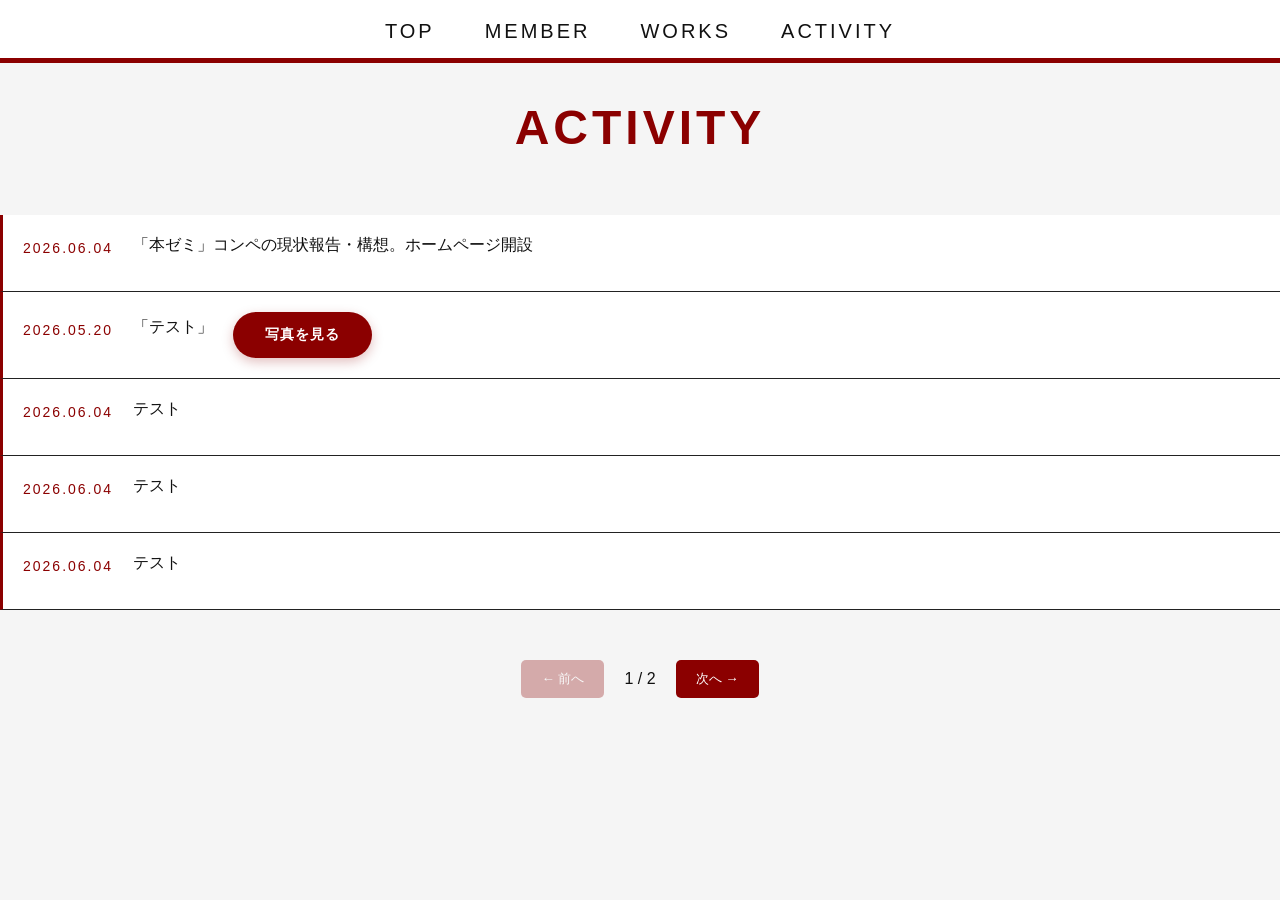
==== activity.html @ daf31ae7 "2w" ====
<!DOCTYPE html>
<html lang="ja">
<head>
<meta charset="UTF-8">
<meta name="viewport" content="width=device-width, initial-scale=1.0">
<title>Activity Archive</title>
<link rel="stylesheet" href="style.css">
</head>

<body>
<nav class="menu">

  <a href="index.html">TOP</a>
  <a href="member.html">MEMBER</a>
  <a href="works.html">WORKS</a>
  <a href="activity.html">ACTIVITY</a>

</nav>

<section class="activity-archive">

<h1>ACTIVITY</h1>

<!-- ===================== -->

<div class="log-card">
<p class="date">2026.06.04</p>
<p>「本ゼミ」コンペの現状報告・構想。ホームページ開設</p>
</div>

<div class="log-card">
<p class="date">2026.05.20</p>
<p>「テスト」</p>
<button
  class="media-btn"
  data-image="images/log.jpg">
  写真を見る
</button>
</div>

<div class="log-card">
<p class="date">2026.06.04</p>
<p>テスト</p>
</div>

<div class="log-card">
<p class="date">2026.06.04</p>
<p>テスト</p>
</div>

<div class="log-card">
<p class="date">2026.06.04</p>
<p>テスト</p>
</div>

<div class="log-card">
<p class="date">2026.06.04</p>
<p>テスト</p>
</div>

<div class="log-card">
<p class="date">2026.06.04</p>
<p>テスト</p>
</div>

<div class="log-card">
<p class="date">2026.06.04</p>
<p>テスト</p>
</div>

<div class="log-card">
<p class="date">2026.06.04</p>
<p>テスト</p>
</div>

<!-- ===================== -->

<div class="pagination">

  <button id="prevPage">
    ← 前へ
  </button>

  <span id="pageInfo"></span>

  <button id="nextPage">
    次へ →
  </button>

</div>

<div id="photoModal" class="photo-modal">

  <span class="photo-close">&times;</span>

  <img id="photoImage">

</div>

<script src="script.js"></script>

</body>
</html>
---- style.css ----
/* ===================== */
/* COLOR SYSTEM */
/* ===================== */
*{
  box-sizing:border-box;
}

html {
  scroll-behavior: smooth;
  overflow-y: scroll;

}

:root {
  --bg: #f5f5f5;
  --text: #111111;
  --gray: #777777;
  --card: #ffffff;
  --line: #dddddd;
  --accent: #8b0000;
}

body {
  margin: 0;

  padding-top: 60px;

  background: #f5f5f5;
  color: #111111;

  font-family: sans-serif;
}

.qr{

  margin-top:40px;

  padding:15px;

  text-align:center;

  background:white;

  border:1px solid #ddd;
}

.qr img{

  width:120px;

  border:3px solid #8b0000;
}

.qr span{

  display:block;

  margin-top:10px;

  letter-spacing:2px;

  color:#8b0000;

  font-size:13px;
}

/* スライドエリア */
.slide-section {
  padding: 80px 20px;
 background: #f5f5f5;
}


/* ナビ */
/* ===================== */
/* MENU */
/* ===================== */

.menu {

  position: fixed;

  top: 0;
  left: 0;

  width: 100%;

  box-sizing:border-box;

  display: flex;
  justify-content: center;
  align-items: center;

  gap: 50px;

  padding: 20px 0;

  background: rgba(255,255,255,0.95);

  backdrop-filter: blur(10px);

  border-bottom: 3px solid #8b0000;

  z-index: 9999;
}

.menu a {
  color: #111111;
  text-decoration: none;

  font-size: 20px;
  letter-spacing: 3px;

  transition: 0.3s;
}

.menu a:hover {
  color: #8b0000;
}

.slider {
  position: relative;
  max-width: 1200px;
  margin: auto;
}

.slide {
  width: 100%;
}

.slide.active {
  display: block;
}

.slide-section {
  padding: 0;
  background: #f5f5f5;
}

.slider {
  max-width: 100%;
  height: 60vh;
  overflow: hidden;
}

.slider img {
  width: 100%;
  height: 60vh;
  object-fit: cover;
}

.slider img {
  filter: contrast(1.1) brightness(0.9);
}

.about {
  padding: 120px 20px;
  max-width: 1200px;
  margin: auto;
  line-height: 1.8;
}

.about h1 {
  font-size: 48px;
  margin-bottom: 40px;
  letter-spacing: 3px;
  color: #8b0000;
  text-align: center;
}

.about-text{

  max-width:700px;

  margin:0 auto;

  padding-left:25px;

  border-left:4px solid #8b0000;

  color:#111111;

  font-size:18px;

  line-height:2.4;

  letter-spacing:1px;

  text-align:left;
}

/* グリッド配置 */
.member-grid {
  display: grid;
  grid-template-columns: repeat(auto-fit, minmax(220px, 1fr));
  gap: 20px;
}

/* カードデザイン */
.card {
  background: white;
  border: 1px solid #dddddd;
}

.card:hover {
  border-color: #8b0000;
  transform: translateY(-5px);
}

.card h2 {
  font-size: 18px;
  color: #8b0000;
  margin-bottom: 10px;
}

.card p {
  color: #ccc;
  margin: 5px 0;
}

.member {
  padding: 120px 20px;
  max-width: 1200px;
  margin: auto;
}

.member h1 {
  font-size: 48px;
  margin-bottom: 40px;
  letter-spacing: 3px;
  color: #8b0000;
   text-align: center;
}

/* グループ間 */
.group {
  margin-bottom: 60px;
}

.group h2 {
  color: #8b0000;
  font-size: 20px;
  letter-spacing: 2px;
  margin-bottom: 20px;
  border-left: 3px solid #8b0000;
  padding-left: 10px;
}

/* 単体カード */
.card {
  border: 1px solid #333;
  padding: 15px;
  background: #f5f5f5;
  margin-bottom: 10px;
}

/* 学生だけグリッド */
.grid {
  display: grid;
  grid-template-columns: repeat(auto-fit, minmax(180px, 1fr));
  gap: 10px;
}

.name {
  font-weight: bold;
  color: #8b0000;
}

.desc {
  color: #aaa;
  font-size: 12px;
}

.works-group {
  margin-bottom: 80px;
}

.works-group h2 {
  color: #8b0000;
  border-left: 3px solid #8b0000;
  padding-left: 10px;
  margin-bottom: 30px;
}

/* コンペ */
.work-card {
  border: 1px solid #333;
  padding: 20px;
  background: #f5f5f5;
}

.work-card h3 {
  margin-top: 0;
}

.work-card a {
  display: inline-block;
  margin-top: 10px;
  color: #8b0000;
  text-decoration: none;
}

/* 活動記録 */
.log-card {
  border-bottom: 1px solid #222;
  padding: 20px 0;
}

.date {
  color: #8b0000;
  font-size: 14px;
}

/* カード */
.work-item {
background: white;
border: 1px solid #dddddd;
}

.work-item:hover {
  transform: translateY(-5px);
  border-color: #8b0000;
}

/* 画像 */
.work-item img {
  width: 100%;
  height: 220px;
  object-fit: cover;
  display: block;
}

/* テキスト */
.work-text {
  padding: 20px;
}

.work-text h3 {
  margin-top: 0;
  letter-spacing: 1px;

   color: #8b0000;
}

.work-text p {
  color: #282828;
  font-size: 14px;
}

/* PDFボタン */
.work-text a {
  display: inline-block;
  margin-top: 15px;
  color: #8b0000;
  text-decoration: none;
}

/* ===================== */
/* WORKS */
/* ===================== */

.works h1 {

  font-size: 48px;
  margin-bottom: 40px;
  letter-spacing: 3px;
  color: #8b0000;
  text-align: center;
}

.works {
  padding: 120px 20px;
  max-width: 1200px;
  margin: auto;
}

/* グループ */
.works-group {
  margin-bottom: 100px;
}

.works-group h2 {
  color: #8b0000;
  border-left: 3px solid #8b0000;
  padding-left: 12px;
  margin-bottom: 40px;
  letter-spacing: 2px;
}

/* グリッド */
.works-grid {
  display: grid;
  grid-template-columns: repeat(auto-fit, minmax(280px, 1fr));
  gap: 30px;
}

/* カード */
.work-item {
  background: #f5f5f5;
  border: 1px solid #222;
  overflow: hidden;
  transition: 0.3s;
}

.work-item:hover {
  transform: translateY(-5px);
  border-color: #8b0000;
}

/* 画像 */
.work-item img {
  width: 100%;
  height: 220px;
  object-fit: cover;
  display: block;

  filter: grayscale(20%) contrast(1.05);
}

/* テキスト */
.work-text {
  padding: 20px;
}

.work-text h3 {
  margin-top: 0;
  letter-spacing: 1px;

  color: #8b0000;
}

.work-text p {
  color: #111111;
  font-size: 14px;
}



/* ===================== */
/* MEMBER */
/* ===================== */

.member {
  max-width: 1200px;
  margin: auto;
  padding: 120px 20px;
}

.member h1 {
  font-size: 48px;
  margin-bottom: 40px;
  letter-spacing: 3px;
  color: #8b0000;
}

/* ボタン */
.accordion {
  width: 100%;

  background: white;
  color: #111;

  border: 1px solid #ddd;

  padding: 25px;

  font-size: 24px;
  text-align: left;

  cursor: pointer;

  transition: 0.3s;
}

.accordion:hover {
  color: #8b0000;
}

/* 開く部分 */
.panel {
  display: none;

  padding: 30px;

  border: 1px solid #ddd;
  border-top: none;

  margin-bottom: 20px;

  background: white;
}

/* 写真 */
.panel img {
  width: 200px;
  height: 200px;

  object-fit: cover;

  display: block;

  margin-bottom: 20px;
}

/* ===================== */
/* MEMBER CATEGORY */
/* ===================== */

.member-category {
  margin-top: 80px;
  margin-bottom: 20px;

  font-size: 14px;
  letter-spacing: 4px;

  color: #8b0000;

  border-bottom: 1px solid #cccccc;

  padding-bottom: 10px;
}

.student-grid {
  display: grid;

  grid-template-columns: 1fr 1fr;

  gap: 20px;
}

.student-grid .profile {
  margin: 0;
}

/* ===================== */
/* MEMBER MODAL */
/* ===================== */

/* 名前ボタン */
.member-button {
  width: 100%;

  background: white;

  border: 1px solid #ddd;

  padding: 25px;

  text-align: left;

  font-size: 24px;

  cursor: pointer;

  transition: 0.3s;
}

.member-button:hover {

  color: #8b0000;

  letter-spacing: 2px;

  transition: 0.3s;
}

/* 背景 */
.modal {

  position: fixed;

  top: 0;
  left: 0;

  width: 100%;
  height: 100%;

  background: rgba(0,0,0,0.5);

  z-index: 999;

  display: flex;

  justify-content: center;
  align-items: center;

  opacity: 0;

  pointer-events: none;

  transition: 0.3s;

  backdrop-filter: blur(8px);
}

.modal.show {

  opacity: 1;

  pointer-events: auto;
}

/* 中身 */
.modal-content {

  background: white;

  width: 80%;
  max-width: 900px;

  padding: 60px;

  position: relative;

  display: flex;

  gap: 50px;

  align-items: flex-start;
}

/* 写真 */
.modal-content img {

  width: 250px;

  height: 250px;

  object-fit: cover;

  flex-shrink: 0;

  border: 2px solid #ddd;
}

/* 閉じる */
.close {
  position: absolute;

  top: 20px;
  right: 30px;

  font-size: 30px;

  cursor: pointer;

  color: #111;
}

/* プロフィール */

#modalProfile {

  color: #555555;

  font-size: 18px;

  margin-top: 10px;

  line-height: 1.8;
}

/* コメント */

#modalComment {

  color: #8b0000;

  font-size: 20px;

  margin-top: 30px;

  line-height: 1.8;

  letter-spacing: 1px;
}

/* 名前 */

#modalName {

  color: #111111;

  font-size: 36px;

  margin-top: 20px;

  letter-spacing: 2px;
}

/* ===================== */
/* ACTIVITY LOG */
/* ===================== */

.activity-list {

  display: flex;

  flex-direction: column;

  gap: 20px;

  margin-top: 40px;

  max-height: 400px;

  overflow-y: auto;

  padding-right: 10px;
}

.activity-list::-webkit-scrollbar {

  width: 6px;
}

.activity-list::-webkit-scrollbar-thumb {

  background: #8b0000;
}

.log-card {

  border-left: 3px solid #8b0000;

  padding: 20px 30px;

  background: #f5f5f5;

  transition: 0.3s;
}

.log-card:hover {

  transform: translateX(10px);
}

.log-card .date {

  color: #8b0000;

  font-size: 14px;

  letter-spacing: 2px;

  margin-bottom: 10px;
}

/* Activity Card */

.log-card {

  display: flex;

  gap: 20px;

  align-items: center;

  border-left: 3px solid #8b0000;

  padding: 20px;

  background: white;

  transition: 0.3s;
}

/* 写真 */

.log-card img {

  width: 180px;

  height: 120px;

  object-fit: cover;

  flex-shrink: 0;
}

/* テキスト */

.log-text {

  flex: 1;
}

/* TOP画面 */
.hero{
  position:relative;
  height:100vh;

  display:flex;
  justify-content:center;
  align-items:center;

  overflow:hidden;
}

.hero-text h1{
  font-size:64px;
  letter-spacing:12px;
  font-weight:300;

  margin:0;
}

.hero-text p{
  margin-top:20px;

  letter-spacing:5px;

  color:#666;

  font-size:14px;
}

/* タイトル */
.left h1{
  font-size:56px;
  font-weight:300;

  letter-spacing:10px;

  margin:0;
}

/* 説明 */
.left p{
  margin-top:25px;

  color:#666;

  line-height:2;

  letter-spacing:4px;
}

/* 右 */
.right{
  width:55%;

  height:100vh;

  position:relative;

  overflow:hidden;
}

.slide{

  position:absolute;

  top:0;
  left:0;

  width:100%;
  height:100%;

  object-fit:cover;

  opacity:0;

  transition: opacity 2s ease-in-out;
}

/* 表示中 */
.slide.active{

  opacity:1;
}

.modal-info p {

  color: #333;

  line-height: 2;

  border-bottom: 1px solid #ddd;

  padding-bottom: 10px;

  margin-bottom: 15px;
}

.modal-info strong {

  color: #8b0000;

  margin-right: 10px;
}

.comment-title {

  color: #8b0000;
}

#modalComment {

  color: #111111;
}

/* ===================== */
/* FOOTER NAV */
/* ===================== */

.footer-nav {

  display: flex;

  justify-content: center;

  gap: 40px;

  padding: 80px 20px;

  border-top: 1px solid #dddddd;

  background: white;
}

.footer-nav a {

  text-decoration: none;

  color: #111111;

  letter-spacing: 3px;

  font-size: 14px;

  transition: 0.3s;
}

.footer-nav a:hover {

  color: #8b0000;

  letter-spacing: 5px;
}

/* ===================== */
/* ACCESS */
/* ===================== */

.access {

  padding: 120px 20px;

  background: white;
}

.access h1 {

  text-align: center;

  font-size: 48px;

  letter-spacing: 5px;

  color: #8b0000;

  margin-bottom: 80px;
}

.access-container {

  max-width: 1200px;

  margin: auto;

  display: grid;

  grid-template-columns: 2fr 1fr;

  gap: 50px;

  align-items: center;
}

/* MAP */

.map iframe {

  width: 100%;

  border: 1px solid #dddddd;
}

/* 右 */

.access-info h2 {

  color: #111111;

  font-size: 28px;

  margin-bottom: 20px;
}

.access-info p {

  line-height: 2;

  color: #555555;
}

.access-note {

  margin-top: 30px;

  color: #8b0000;
}

/* スマホ */

@media screen and (max-width: 768px) {

  .access-container {

    grid-template-columns: 1fr;
  }
}

/* ===================== */
/* TOP */
/* ===================== */

.top-container{

  display:flex;

  height:100vh;
  
}

/* ロゴ */
.logo{
  width:400px;
  max-width:100%;
}

.left{
  width:45%;

  display:flex;
  flex-direction:column;

  align-items:center;

  padding:40px 60px;

  background:white;
}

/* タイトル */
.left h1{

  font-size:64px;

  letter-spacing:10px;

  font-weight:300;

  margin:0;
}

/* 説明 */
.left p{

  margin-top:30px;

  line-height:2;

  letter-spacing:3px;

  color:#666;
}

/* 写真 */
.right img{

  width:100%;
  height:100%;

  object-fit:cover;
}

/* ===================== */
/* ACTIVITY LOG TITLE */
/* ===================== */

.activity-log h1 {

  font-size: 60px;

  letter-spacing: 5px;

  color: #8b0000;

  text-align: center;

  margin-bottom: 60px;
}

/* ===================== */
/* PHOTO MODAL */
/* ===================== */

/* 背景 */

.photo-modal {

  position: fixed;

  top: 0;
  left: 0;

  width: 100%;
  height: 100%;

  background: rgba(0,0,0,0.8);

  display: flex;

  justify-content: center;
  align-items: center;

  opacity: 0;

  pointer-events: none;

  transition: 0.3s;

  z-index: 9999;
}

.photo-modal.show {

  opacity: 1;

  pointer-events: auto;
}

/* 画像 */

.photo-modal img {

  max-width: 80%;

  max-height: 80%;

  object-fit: contain;
}

/* 閉じる */

.photo-close {

  position: absolute;

  top: 30px;
  right: 50px;

  color: white;

  font-size: 40px;

  cursor: pointer;
}

/* ===================== */
/* ACTIVITY PHOTO MODAL */
/* ===================== */

.photo-modal {

  position: fixed;

  top: 0;
  left: 0;

  width: 100%;
  height: 100%;

  background: rgba(0,0,0,0.8);

  display: flex;

  justify-content: center;
  align-items: center;

  opacity: 0;

  pointer-events: none;

  transition: 0.3s;

  z-index: 9999;
}

/* 表示 */
.photo-modal.show {

  opacity: 1;

  pointer-events: auto;
}

/* 画像 */
.photo-modal img {

  max-width: 80%;

  max-height: 80%;

  object-fit: contain;

  border: 5px solid white;
}

/* 閉じるボタン */
.photo-close {

  position: absolute;

  top: 30px;
  right: 40px;

  color: white;

  font-size: 50px;

  cursor: pointer;
}

.activity-more{
  text-align:center;
  margin-top:40px;
}

.activity-more a{
  display:inline-block;
  padding:12px 30px;
  border:1px solid #8b0000;
  color:#8b0000;
  text-decoration:none;
  transition:.3s;
}

.activity-more a:hover{
  background:#8b0000;
  color:white;
}

.back-button{
  text-align:center;
  margin-top:50px;
}

.back-button a{
  color:#8b0000;
  text-decoration:none;
  font-weight:bold;
}

.back-button{
  text-align:center;
  margin:50px 0;
}

.back-button a{
  color:#8b0000;
  font-size:18px;
  text-decoration:none;
  font-weight:bold;
}

.activity-archive h1{
  text-align:center;
  color:#8B0000;   /* 深紅 */
  font-size:48px;
  font-weight:700;
  letter-spacing:4px;
  margin-bottom:60px;
}

/* NEWS */

.news-list{
  display:flex;
  flex-direction:column;
  gap:15px;
}

.news-card{
  background:#fff;
  padding:20px 30px;
  border-left:5px solid #8B0000;
  box-shadow:0 3px 10px rgba(0,0,0,0.08);
}

.news-card .date{
  color:#777;
  font-size:14px;
  margin-bottom:5px;
}

.news-title{
  font-size:18px;
  font-weight:600;
}

.archive-link a{

  display:inline-block;

  padding:16px 50px;

  border:2px solid #8B0000;

  background:white;

  color:#8B0000;

  text-decoration:none;

  letter-spacing:3px;

  font-weight:bold;

  transition:.3s;
}

.archive-link a:hover{

  background:#8B0000;

  color:white;
}

.menu{
  border-bottom:5px solid #8B0000;
  padding-bottom:15px;
}

/* ===================== */
/* NEWS ARCHIVE */
/* ===================== */

.news-archive{

  max-width:1000px;

  margin:auto;

  padding:100px 20px;
}

.news-archive h1{

  text-align:center;

  color:#8b0000;

  font-size:52px;

  letter-spacing:4px;

  margin-bottom:10px;
}

.archive-subtitle{

  text-align:center;

  color:#777;

  margin-bottom:60px;
}

.news-card{

  display:grid;

  grid-template-columns:150px 1fr;

  gap:30px;

  background:white;

  padding:30px;

  margin-bottom:25px;

  border-left:5px solid #8b0000;

  box-shadow:0 5px 15px rgba(0,0,0,0.08);
}

.news-date{

  color:#8b0000;

  font-weight:bold;

  letter-spacing:2px;
}

.news-content h2{

  margin-top:0;

  color:#111;
}

.news-content p{

  color:#666;

  line-height:1.8;
} 

/* ===================== */
/* NEWS */
/* ===================== */

.news{

  max-width:1000px;

  margin:120px auto;

  padding:0 20px;
}

.news h1{

  text-align:center;

  color:#8b0000;

  font-size:60px;

  letter-spacing:5px;

  margin-bottom:60px;
}

.pagination{

  display:flex;

  justify-content:center;

  align-items:center;

  gap:20px;

  margin-top:50px;
}

.pagination button{

  background:#8b0000;

  color:white;

  border:none;

  padding:10px 20px;

  border-radius:5px;

  cursor:pointer;
}

.pagination button:hover{

  opacity:0.8;
}

.pagination button:disabled{

  opacity:0.3;

  cursor:default;
}

.pagination{

  display:flex;

  justify-content:center;

  align-items:center;

  gap:20px;

  margin-top:50px;
}

.pagination button{

  background:#8b0000;

  color:white;

  border:none;

  padding:10px 20px;

  border-radius:5px;

  cursor:pointer;
}

.pagination button:hover{

  opacity:0.8;
}

.pagination button:disabled{

  opacity:0.3;

  cursor:default;
}

.qr{

  width:100%;

  max-width:650px;

  margin-top:40px;

  padding:20px;

  text-align:center;

  background:white;

  border:1px solid #ddd;
}

.qr img{

  width:140px;

  border:3px solid #8b0000;

  display:block;

  margin:auto;
}

.qr span{

  display:block;

  margin-top:10px;

  color:#8b0000;

  letter-spacing:2px;

  font-size:13px;
}

.work-item{
  display:block;
  text-decoration:none;
  color:inherit;
}

.work-item h3,
.work-item p{
  color:inherit;
}

.work-item h3{
  color:#8b0000 !important;
}

.work-item p{
  color:#111111;
}

.menu{
  position:fixed !important;
  top:0 !important;
  left:0 !important;
  width:100% !important;
  background:white !important;
  z-index:9999 !important;
}

body{

  transition:
  opacity 2s ease,
  filter 2s ease;
}

.secret-transition{

  opacity: 0;

  filter: blur(10px);
}

/* SECRET */

#secretOverlay{

  position:fixed;

  top:0;
  left:0;

  width:100%;
  height:100%;

  background:#8b0000;

  display:flex;

  justify-content:center;
  align-items:center;

  opacity:0;

  pointer-events:none;

  transition:opacity 2s ease;

  z-index:99999;
}

#secretOverlay.show{

  opacity:1;
}

.secret-message{

  color:white;

  font-size:40px;

  letter-spacing:8px;

  text-align:center;

  line-height:1.8;

  opacity:0;

  transform:translateY(20px);

  transition:
    opacity 2s ease,
    transform 2s ease;
}

#secretOverlay.show .secret-message{

  opacity:1;

  transform:translateY(0);
}

.secret-page{

  background:#f0efec;
}

.secret-page .menu{

  border-bottom:5px solid #5c0000;
}

.secret-page h1{

  color:#5c0000;
}

/* ===================== */
/* SECRET PAGE */
/* ===================== */

.secret-page{

  background:#111111;

  color:#eaeaea;
}

/* MENU */

.secret-page .menu{

  background:#1a1a1a !important;

  border-bottom:2px solid #b00000;
}

.secret-page .menu a{

  color:#eaeaea;
  
}

.secret-page .menu a:hover{

  color:#b00000;
}

/* TOP */

.secret-page .left{

  background:#1a1a1a;
}

.secret-page .left p{

  color:#999999;
}

.secret-page .archive-title{

  color:#b00000;

  letter-spacing:8px;

  font-size:14px;

  margin-top:20px;

  text-align:center;
}

/* WORKS */

.secret-page .work-item{

  background:#1a1a1a;

  border:1px solid #333333;
}

.secret-page .work-text h3{

  color:#eaeaea;
}

.secret-page .work-text p{

  color:#999999;
}

.secret-page .works-group h2{

  color:#b00000;

  border-left:3px solid #b00000;
}

/* MEMBER */

.secret-page .member-button{

  background:#1a1a1a;

  color:#eaeaea;

  border:1px solid #333333;
}

.secret-page .member-button:hover{

  color:#b00000;
}

.secret-page .member-category{

  color:#b00000;

  border-bottom:1px solid #333333;
}

/* ACTIVITY */

.secret-page .log-card{

  background:#1a1a1a;

  border-left:3px solid #b00000;
}

.secret-page .log-text{

  color:#eaeaea;
}

.secret-page .date{

  color:#b00000;
}

/* ACCESS */

.secret-page .access{

  background:#1a1a1a;
}

.secret-page .access-info p{

  color:#bbbbbb;
}

.secret-page .access h1{

  color:#b00000;
}

/* タイトル共通 */

.secret-page h1{

  color:#b00000;
}

.secret-page h2{

  color:#eaeaea;
}

.secret-page .news-card{
  background:#1a1a1a;
}

.secret-page .news-title{
  color:#eaeaea;
}

.secret-page .news-card .date{
  color:#999999;
}

.secret-page .about-text{
  color:#eaeaea;
}

.secret-page .archive-link a{

  background:#1a1a1a;

  color:#eaeaea;

  border:2px solid #8b0000;
}

.secret-page .archive-link a:hover{

  background:#8b0000;

  color:white;

  border-color:#8b0000;
}

#archiveOverlay{

  position:fixed;

  top:0;
  left:0;

  width:100%;
  height:100%;

  background:#000000;

  display:flex;

  justify-content:center;
  align-items:center;

  color:white;

  opacity:0;

  pointer-events:none;

  transition:opacity 2s ease;

  z-index:99999;
}

#archiveOverlay.show{

  opacity:3;
}

#archiveOverlay h1{

  text-align:center;

  width:100%;

  margin:0;

  letter-spacing:5px;
}

.gif-modal{

  position:fixed;

  top:0;
  left:0;

  width:100%;
  height:100%;

  background:rgba(0,0,0,0.85);

  display:flex;

  justify-content:center;
  align-items:center;

  opacity:0;

  pointer-events:none;

  transition:.3s;

  z-index:99999;
}

.gif-modal.show{

  opacity:1;

  pointer-events:auto;
}

.gif-modal img{

  max-width:90%;

  max-height:90%;
}

.gif-close{

  position:absolute;

  top:20px;

  right:30px;

  color:white;

  font-size:50px;

  cursor:pointer;
}

.media-btn{

  display:inline-block;

  background:#8b0000;

  color:white;

  border:none;

  border-radius:999px;

  padding:14px 32px;

  font-size:14px;

  font-weight:600;

  letter-spacing:1px;

  text-decoration:none;

  cursor:pointer;

  transition:all .3s ease;

  box-shadow:0 4px 12px rgba(139,0,0,.25);
}

.media-btn:hover{

  background:#a30000;

  transform:translateY(-2px);

  box-shadow:0 8px 18px rgba(139,0,0,.35);
}

.log-card .media-btn{

  display:inline-block;

  margin:0;
}

.log-card{

  display:block;

  padding:20px;

  border-left:3px solid #8b0000;

  background:#1a1a1a;
}

.log-card p{

  text-align:left;

  margin:0 0 15px 0;
}

body:not(.secret-page) .log-card{

  background:white;

  color:#111111;

  border-left:3px solid #8b0000;
}

.media-btn{

  background:#8b0000 !important;

  color:white !important;

  border:none !important;

  border-radius:999px !important;

  padding:14px 32px !important;

  font-weight:600 !important;

  text-decoration:none !important;

  box-shadow:0 4px 12px rgba(139,0,0,.25) !important;
}

.media-btn:hover{

  background:#a30000 !important;
}



/* ===================== */
/* MOBILE */
/* ===================== */

@media screen and (max-width:768px){

/* MENU */

.menu{

  position:fixed;

  top:0;
  left:0;

  width:100%;

  display:grid;

  grid-template-columns:repeat(4,1fr);

  gap:0;

  padding:0;

  margin:0;

  justify-items:center;

  align-items:center;

  background:white;

  box-sizing:border-box;

  z-index:9999;
}

.menu a{

  display:block;

  width:100%;

  text-align:center;

  font-size:12px;

  letter-spacing:0;

  padding:20px 0;
}

  /* TOP */

  .top-container{
    flex-direction:column;
    height:auto;
  }

  .left,
  .right{
    width:100%;
  }

  .left{
    padding:30px;
    text-align:center;
  }

  .logo{
    width:80%;
    max-width:500px;
    margin:auto;
  }

  .right{
    height:300px;
  }

  /* MEMBER */

  .student-grid{
    grid-template-columns:1fr;
  }

  .member-button{
    font-size:18px;
    
  color:#111111;

  text-decoration:none;
  }

  /* WORKS */

  .works-grid{
    grid-template-columns:1fr;
  }

  /* NEWS */

  .news-card{
    grid-template-columns:1fr;
    gap:10px;
  }

  /* ACTIVITY */

  .log-card{
    flex-direction:column;
  }

  /* ACCESS */

  .access-container{
    grid-template-columns:1fr;
  }

  .map iframe{
    height:300px;
  }

  /* MODAL */

 .modal-content{
  flex-direction:column;
  width:90%;
  padding:20px;
  gap:20px;
  box-sizing:border-box;
}

  .modal-content img{
    width:100%;
    height:auto;
  }

  /* ABOUT */

.about-text{

  max-width:100%;

  padding-left:15px;

  padding-right:10px;

  font-size:15px;

  line-height:2.2;

  border-left:3px solid #8b0000;
}

  .left{
    padding:40px 20px;
  }

  .logo{
    width:80%;
  }

  .qr{
    margin-top:20px;
  }

  .qr img{
    width:100px;
  }

/* MEMBER モーダル */

.modal{

  align-items:flex-start;

  overflow-y:auto;

  padding-top:80px;

  padding-bottom:30px;
}

.modal-content{

  width:95%;

  max-width:none;

 

  padding:20px;

  gap:20px;

  box-sizing:border-box;

  flex-direction:column;
}

.close{

  position:absolute;

  top:10px;

  right:10px;

  font-size:40px;

  z-index:10000;

  width:40px;

  height:40px;

  line-height:40px;

  text-align:center;

  border-radius:50%;
}

.modal-content img{

  width:100%;

  max-width:250px;

  height:auto;

  aspect-ratio:1/1;

  object-fit:cover;

  margin:auto;

  display:block;
}

.modal-info{

  width:100%;
}

#modalName{

  font-size:24px;

  word-break:break-word;
}

.modal-info p{

  font-size:14px;

  line-height:1.8;

  word-break:break-word;
}

#modalComment{

  font-size:16px;

  word-break:break-word;
}

.qr{

  width:100%;

  text-align:center;

  margin-top:20px;
}

.qr img{

  width:120px;

  margin:auto;
}

.left{
  align-items:center;
}

.qr{
  margin:30px auto 0;
}

.qr{
  display:block;

  width:100%;

  text-align:center;

  margin:30px auto 0;
}

.qr img{
  width:120px;

  display:block;

  margin:auto;
}

#modalName{

  font-size:22px;

  word-break:break-word;

  overflow-wrap:anywhere;
}

.modal-info p{

  font-size:14px;

  line-height:1.8;

  word-break:break-word;

  overflow-wrap:anywhere;
}

  /* SECTION TITLE */

  h1{
    font-size:36px !important;
  }
}

/* ===================== */
/* SMARTPHONE ACTIVITY */
/* ===================== */

@media screen and (max-width: 768px){

  .log-card{

    text-align:left ;
  }

  .log-card .date{

    display:block;

    text-align:left;

    margin-bottom:15px;
  }

  .log-card p{

    text-align:left;

    margin-bottom:15px;
  }

  .log-card .media-btn,
  .log-card .video-btn{

    display:block;

    width:100%;

    box-sizing:border-box;

    text-align:center;

    margin-top:15px;

    padding:14px 0;
  }

}

@media screen and (max-width:768px){

  .log-card{

    text-align:left !important;
  }

  .log-card .date{

    text-align:left !important;
  }

  .log-card p{

    text-align:left !important;
  }

  .log-card .media-btn,
  .log-card .video-btn{

    display:block;

    width:90%;

    margin:15px auto 0;

    text-align:center;
  }

}

@media screen and (max-width:768px){

  .media-center{

    width:100%;
  }

  .media-center .media-btn{

    display:block;

    width:100%;

    text-align:center;

    box-sizing:border-box;

    padding:14px 0;
  }

}

@media screen and (max-width:768px){

  .log-card{

    display:flex;

    flex-direction:column;

    align-items:flex-start !important;

  }

  .log-card .date{

    width:100%;

    text-align:left !important;
  }

  .log-card p{

    width:100%;

    text-align:left !important;

    margin:0 0 12px 0;
  }

  .log-card .media-btn,
  .log-card .video-btn{

    width:100%;

    margin-top:10px;
  }

}
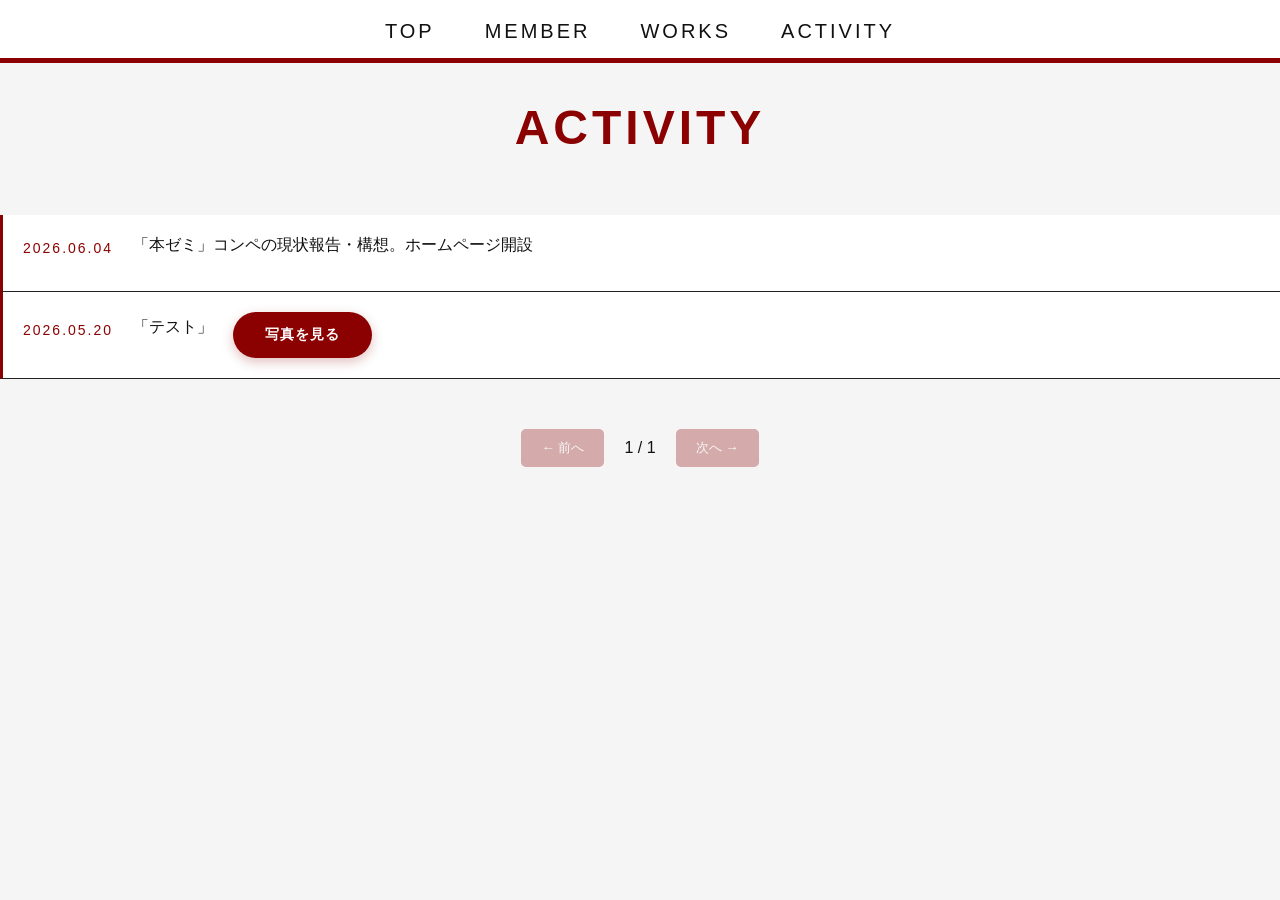
==== commit a92d7704: "a" ====
--- a/activity.html
+++ b/activity.html
@@ -38,41 +38,6 @@
 </button>
 </div>
 
-<div class="log-card">
-<p class="date">2026.06.04</p>
-<p>テスト</p>
-</div>
-
-<div class="log-card">
-<p class="date">2026.06.04</p>
-<p>テスト</p>
-</div>
-
-<div class="log-card">
-<p class="date">2026.06.04</p>
-<p>テスト</p>
-</div>
-
-<div class="log-card">
-<p class="date">2026.06.04</p>
-<p>テスト</p>
-</div>
-
-<div class="log-card">
-<p class="date">2026.06.04</p>
-<p>テスト</p>
-</div>
-
-<div class="log-card">
-<p class="date">2026.06.04</p>
-<p>テスト</p>
-</div>
-
-<div class="log-card">
-<p class="date">2026.06.04</p>
-<p>テスト</p>
-</div>
-
 <!-- ===================== -->
 
 <div class="pagination">
--- a/style.css
+++ b/style.css
@@ -2068,7 +2068,41 @@
   background:#a30000 !important;
 }
 
-
+.photo-btn{
+
+  display:inline-block;
+
+  background:#8b0000;
+
+  color:white;
+
+  border:none;
+
+  border-radius:999px;
+
+  padding:14px 32px;
+
+  font-size:14px;
+
+  font-weight:600;
+
+  letter-spacing:1px;
+
+  cursor:pointer;
+
+  transition:all .3s ease;
+
+  box-shadow:0 4px 12px rgba(139,0,0,.25);
+}
+
+.photo-btn:hover{
+
+  background:#a30000;
+
+  transform:translateY(-2px);
+
+  box-shadow:0 8px 18px rgba(139,0,0,.35);
+}
 
 /* ===================== */
 /* MOBILE */
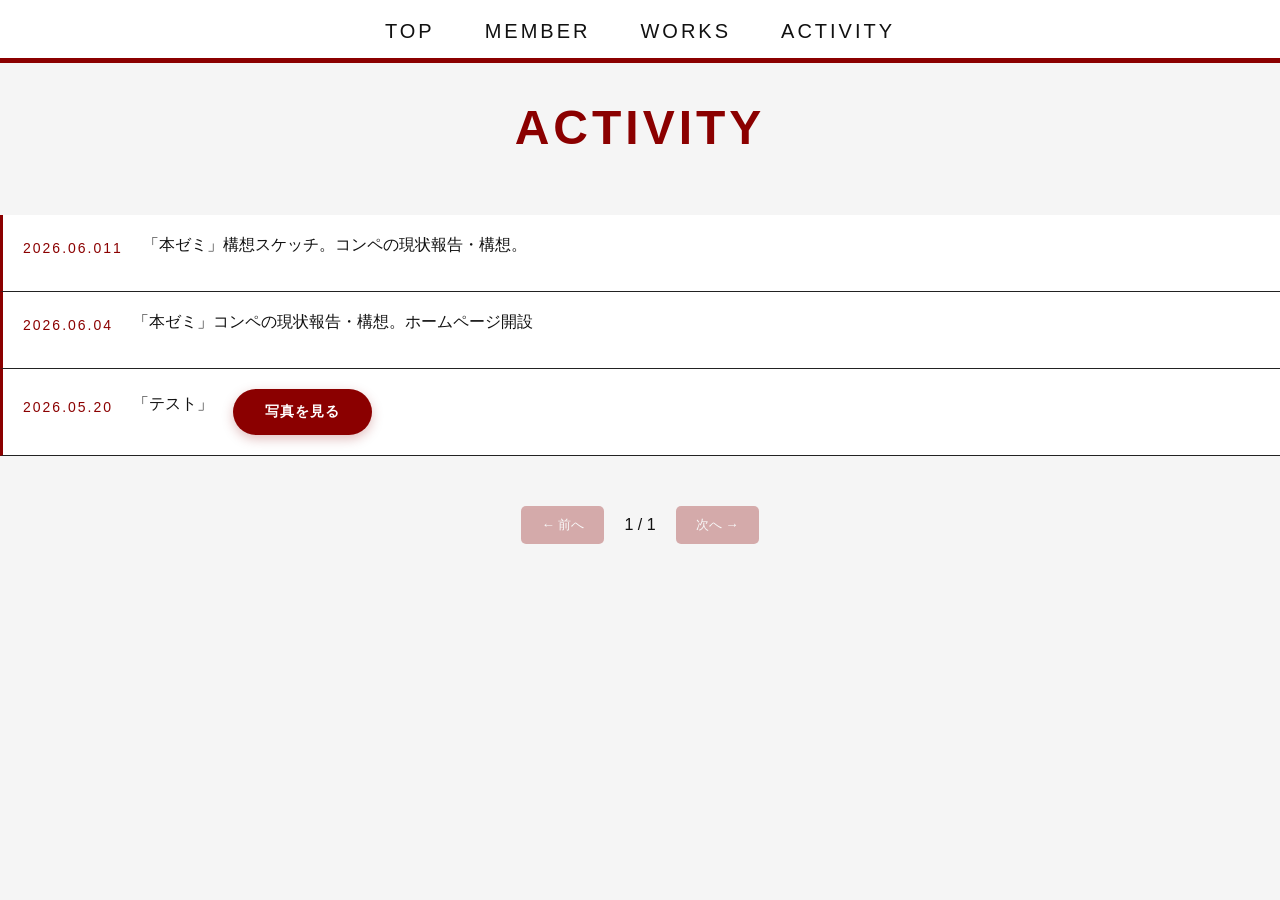
==== commit a2f95ed1: "w" ====
--- a/activity.html
+++ b/activity.html
@@ -22,6 +22,11 @@
 <h1>ACTIVITY</h1>
 
 <!-- ===================== -->
+
+<div class="log-card">
+<p class="date">2026.06.011</p>
+<p>「本ゼミ」構想スケッチ。コンペの現状報告・構想。</p>
+</div>
 
 <div class="log-card">
 <p class="date">2026.06.04</p>
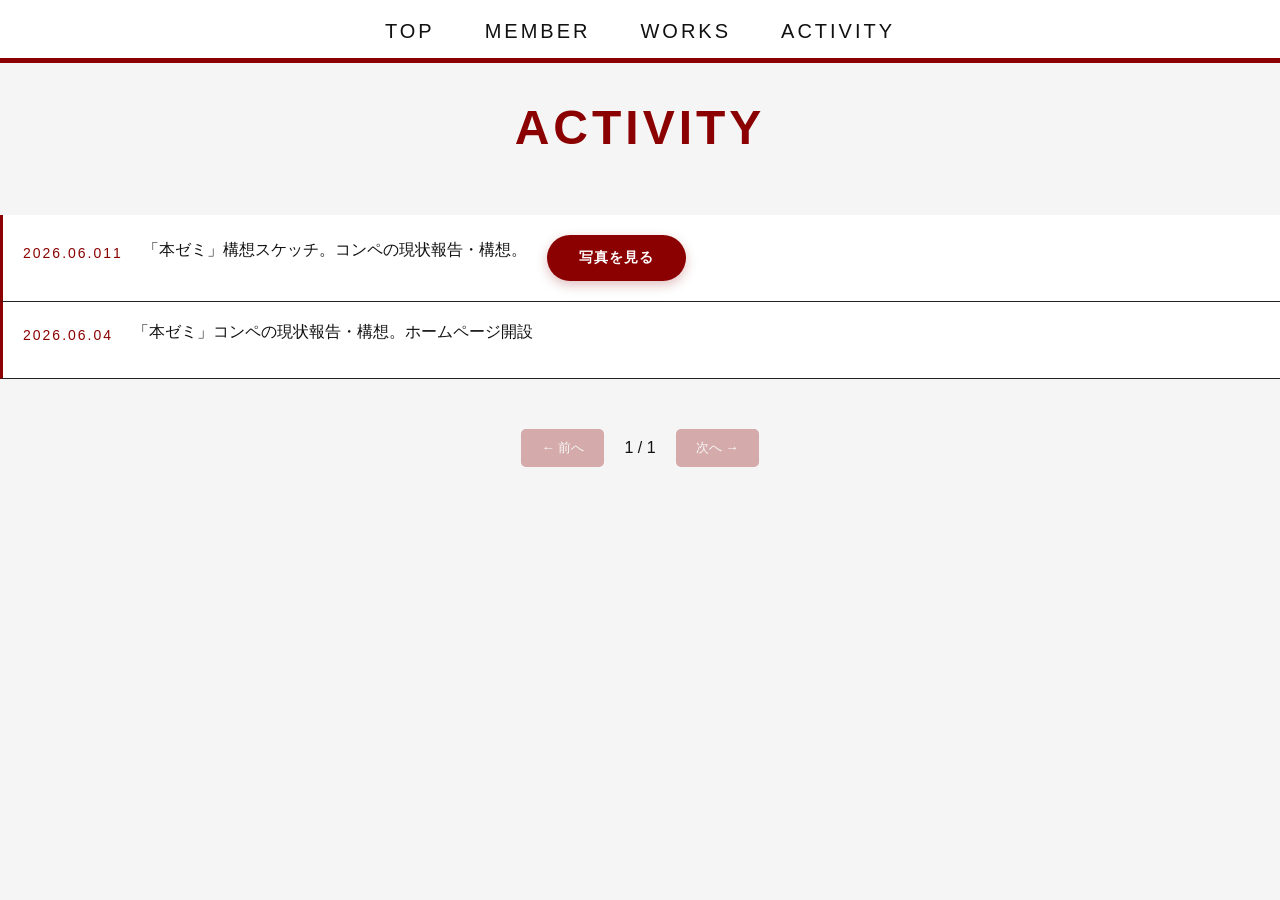
==== commit c598baec: "a" ====
--- a/activity.html
+++ b/activity.html
@@ -26,21 +26,16 @@
 <div class="log-card">
 <p class="date">2026.06.011</p>
 <p>「本ゼミ」構想スケッチ。コンペの現状報告・構想。</p>
+<button
+  class="media-btn"
+  data-image="images/log1.jpg">
+  写真を見る
+</button>
 </div>
 
 <div class="log-card">
 <p class="date">2026.06.04</p>
 <p>「本ゼミ」コンペの現状報告・構想。ホームページ開設</p>
-</div>
-
-<div class="log-card">
-<p class="date">2026.05.20</p>
-<p>「テスト」</p>
-<button
-  class="media-btn"
-  data-image="images/log.jpg">
-  写真を見る
-</button>
 </div>
 
 <!-- ===================== -->
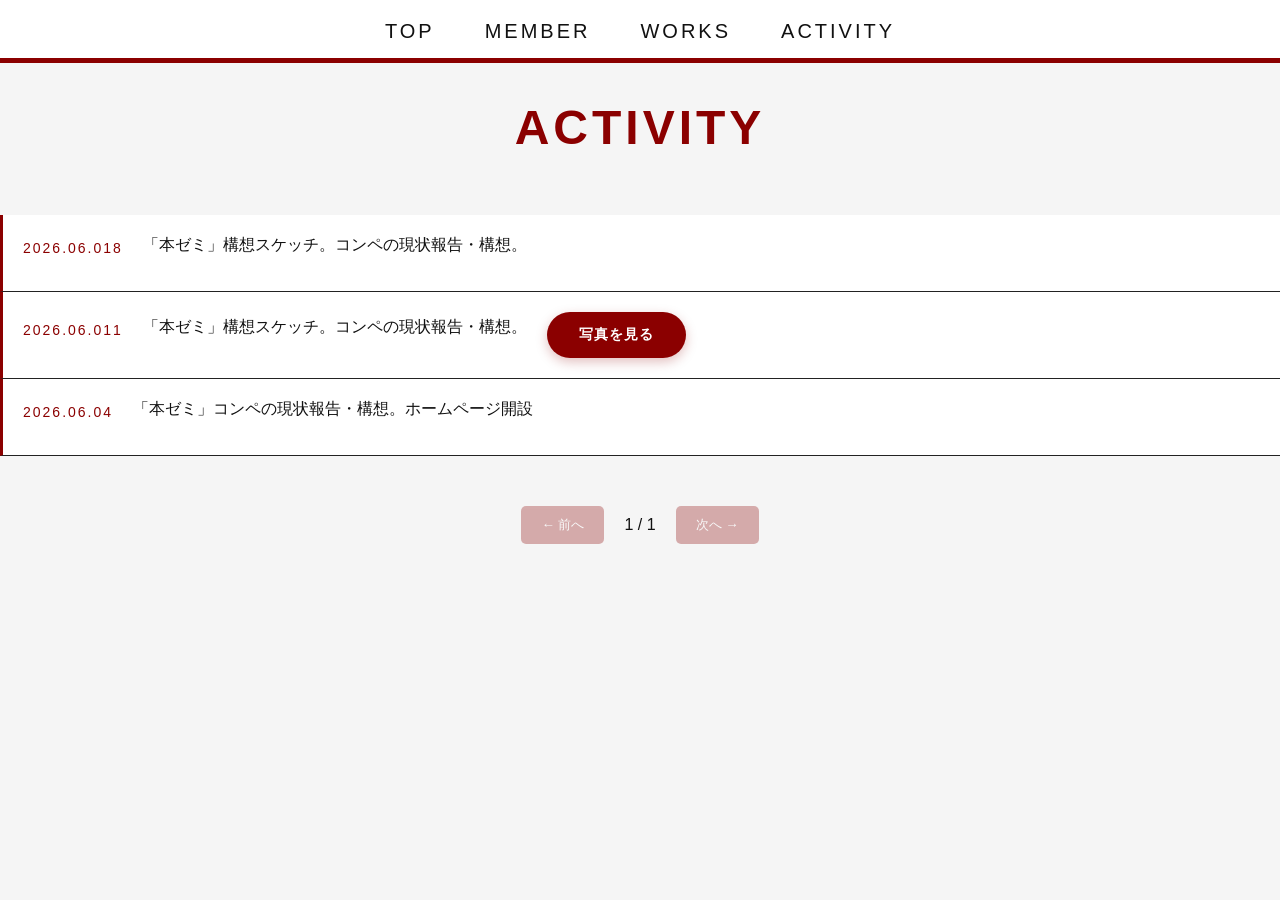
==== commit 0fae03df: "q" ====
--- a/activity.html
+++ b/activity.html
@@ -22,6 +22,11 @@
 <h1>ACTIVITY</h1>
 
 <!-- ===================== -->
+
+<div class="log-card">
+<p class="date">2026.06.018</p>
+<p>「本ゼミ」構想スケッチ。コンペの現状報告・構想。</p>
+</div>
 
 <div class="log-card">
 <p class="date">2026.06.011</p>
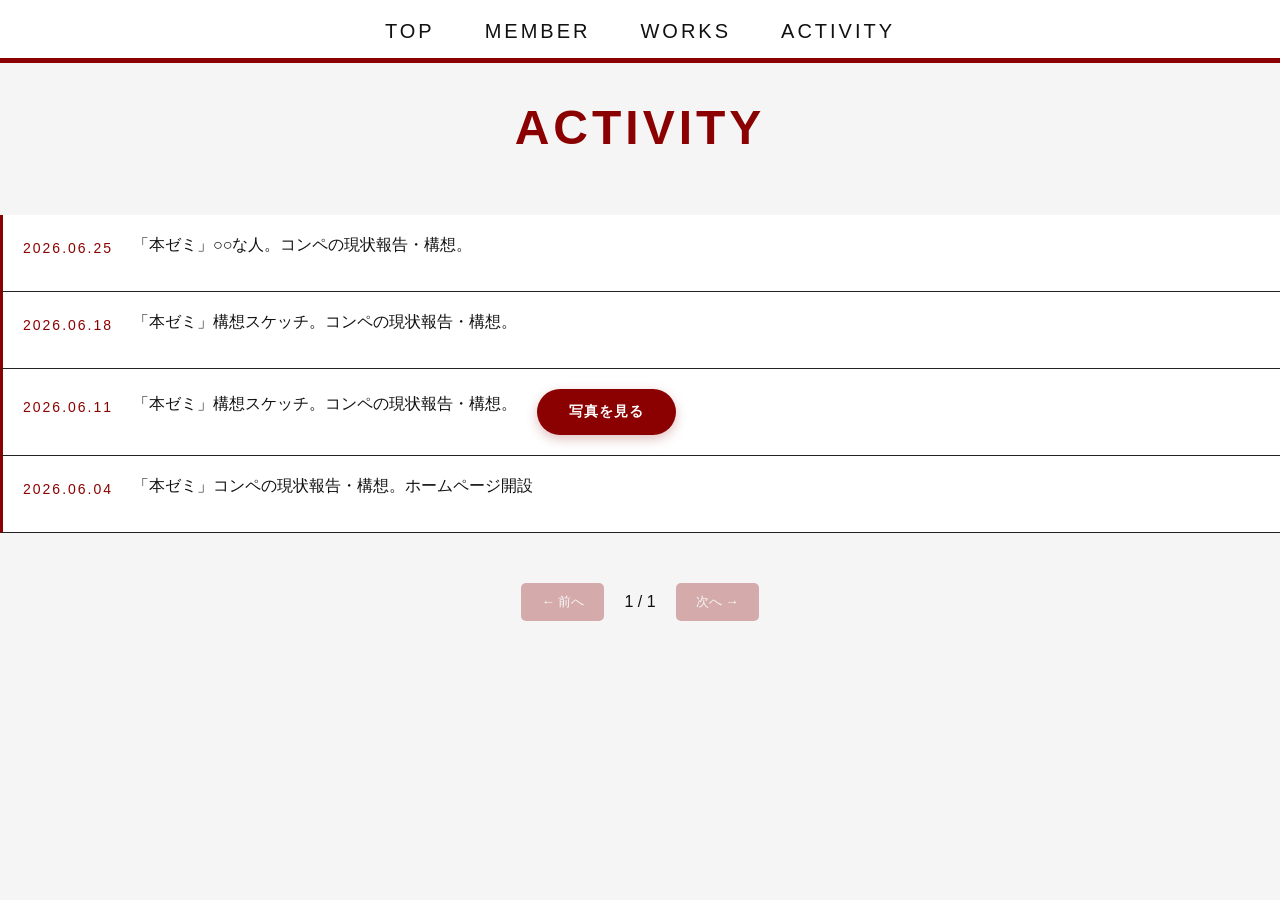
==== commit 962d8471: "v" ====
--- a/activity.html
+++ b/activity.html
@@ -22,14 +22,18 @@
 <h1>ACTIVITY</h1>
 
 <!-- ===================== -->
+<div class="log-card">
+<p class="date">2026.06.25</p>
+<p>「本ゼミ」○○な人。コンペの現状報告・構想。</p>
+</div>
 
 <div class="log-card">
-<p class="date">2026.06.018</p>
+<p class="date">2026.06.18</p>
 <p>「本ゼミ」構想スケッチ。コンペの現状報告・構想。</p>
 </div>
 
 <div class="log-card">
-<p class="date">2026.06.011</p>
+<p class="date">2026.06.11</p>
 <p>「本ゼミ」構想スケッチ。コンペの現状報告・構想。</p>
 <button
   class="media-btn"
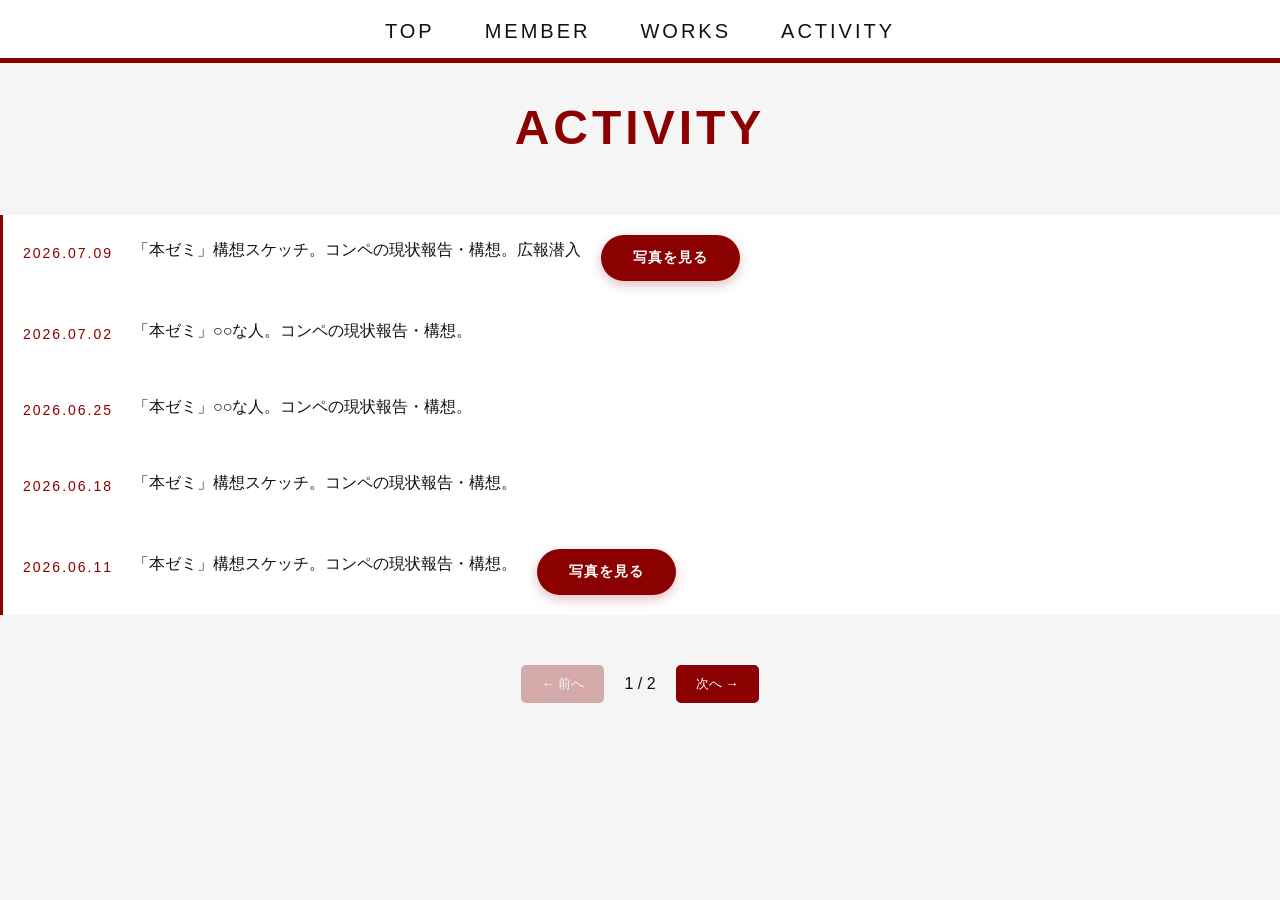
==== commit f25a1a83: "h" ====
--- a/activity.html
+++ b/activity.html
@@ -22,6 +22,21 @@
 <h1>ACTIVITY</h1>
 
 <!-- ===================== -->
+<div class="log-card">
+<p class="date">2026.07.09</p>
+<p>「本ゼミ」構想スケッチ。コンペの現状報告・構想。広報潜入</p>
+<button
+  class="media-btn"
+  data-image="images/log2.jpg">
+  写真を見る
+</button>
+</div>
+
+<div class="log-card">
+<p class="date">2026.07.02</p>
+<p>「本ゼミ」○○な人。コンペの現状報告・構想。</p>
+</div>
+
 <div class="log-card">
 <p class="date">2026.06.25</p>
 <p>「本ゼミ」○○な人。コンペの現状報告・構想。</p>
--- a/style.css
+++ b/style.css
@@ -300,12 +300,6 @@
   text-decoration: none;
 }
 
-/* 活動記録 */
-.log-card {
-  border-bottom: 1px solid #222;
-  padding: 20px 0;
-}
-
 .date {
   color: #8b0000;
   font-size: 14px;
@@ -719,17 +713,6 @@
   background: #8b0000;
 }
 
-.log-card {
-
-  border-left: 3px solid #8b0000;
-
-  padding: 20px 30px;
-
-  background: #f5f5f5;
-
-  transition: 0.3s;
-}
-
 .log-card:hover {
 
   transform: translateX(10px);
@@ -1106,68 +1089,6 @@
 /* ===================== */
 /* PHOTO MODAL */
 /* ===================== */
-
-/* 背景 */
-
-.photo-modal {
-
-  position: fixed;
-
-  top: 0;
-  left: 0;
-
-  width: 100%;
-  height: 100%;
-
-  background: rgba(0,0,0,0.8);
-
-  display: flex;
-
-  justify-content: center;
-  align-items: center;
-
-  opacity: 0;
-
-  pointer-events: none;
-
-  transition: 0.3s;
-
-  z-index: 9999;
-}
-
-.photo-modal.show {
-
-  opacity: 1;
-
-  pointer-events: auto;
-}
-
-/* 画像 */
-
-.photo-modal img {
-
-  max-width: 80%;
-
-  max-height: 80%;
-
-  object-fit: contain;
-}
-
-/* 閉じる */
-
-.photo-close {
-
-  position: absolute;
-
-  top: 30px;
-  right: 50px;
-
-  color: white;
-
-  font-size: 40px;
-
-  cursor: pointer;
-}
 
 /* ===================== */
 /* ACTIVITY PHOTO MODAL */
@@ -1487,46 +1408,6 @@
   cursor:default;
 }
 
-.pagination{
-
-  display:flex;
-
-  justify-content:center;
-
-  align-items:center;
-
-  gap:20px;
-
-  margin-top:50px;
-}
-
-.pagination button{
-
-  background:#8b0000;
-
-  color:white;
-
-  border:none;
-
-  padding:10px 20px;
-
-  border-radius:5px;
-
-  cursor:pointer;
-}
-
-.pagination button:hover{
-
-  opacity:0.8;
-}
-
-.pagination button:disabled{
-
-  opacity:0.3;
-
-  cursor:default;
-}
-
 .qr{
 
   width:100%;
@@ -1903,7 +1784,7 @@
 
 #archiveOverlay.show{
 
-  opacity:3;
+  opacity:1;
 }
 
 #archiveOverlay h1{
@@ -2017,7 +1898,7 @@
   margin:0;
 }
 
-.log-card{
+.secret-page .log-card{
 
   display:block;
 
@@ -2034,76 +1915,6 @@
 
   margin:0 0 15px 0;
 }
-
-body:not(.secret-page) .log-card{
-
-  background:white;
-
-  color:#111111;
-
-  border-left:3px solid #8b0000;
-}
-
-.media-btn{
-
-  background:#8b0000 !important;
-
-  color:white !important;
-
-  border:none !important;
-
-  border-radius:999px !important;
-
-  padding:14px 32px !important;
-
-  font-weight:600 !important;
-
-  text-decoration:none !important;
-
-  box-shadow:0 4px 12px rgba(139,0,0,.25) !important;
-}
-
-.media-btn:hover{
-
-  background:#a30000 !important;
-}
-
-.photo-btn{
-
-  display:inline-block;
-
-  background:#8b0000;
-
-  color:white;
-
-  border:none;
-
-  border-radius:999px;
-
-  padding:14px 32px;
-
-  font-size:14px;
-
-  font-weight:600;
-
-  letter-spacing:1px;
-
-  cursor:pointer;
-
-  transition:all .3s ease;
-
-  box-shadow:0 4px 12px rgba(139,0,0,.25);
-}
-
-.photo-btn:hover{
-
-  background:#a30000;
-
-  transform:translateY(-2px);
-
-  box-shadow:0 8px 18px rgba(139,0,0,.35);
-}
-
 /* ===================== */
 /* MOBILE */
 /* ===================== */
@@ -2446,134 +2257,50 @@
 /* SMARTPHONE ACTIVITY */
 /* ===================== */
 
+@media screen and (max-width:768px){
+
+  .media-center{
+
+    width:100%;
+  }
+
+  .media-center .media-btn{
+
+    display:block;
+
+    width:100%;
+
+    text-align:center;
+
+    box-sizing:border-box;
+
+    padding:14px 0;
+  }
+
+}
+
 @media screen and (max-width: 768px){
 
   .log-card{
-
-    text-align:left ;
+    display:flex;
+    flex-direction:column;
+    align-items:flex-start;
   }
 
   .log-card .date{
-
-    display:block;
-
+    width:100%;
     text-align:left;
-
-    margin-bottom:15px;
   }
 
   .log-card p{
-
+    width:100%;
     text-align:left;
-
-    margin-bottom:15px;
-  }
-
-  .log-card .media-btn,
-  .log-card .video-btn{
-
-    display:block;
-
+    margin:0 0 12px 0;
+  }
+
+  .log-card .media-btn{
     width:100%;
-
-    box-sizing:border-box;
-
+    margin-top:10px;
     text-align:center;
-
-    margin-top:15px;
-
-    padding:14px 0;
-  }
-
-}
-
-@media screen and (max-width:768px){
-
-  .log-card{
-
-    text-align:left !important;
-  }
-
-  .log-card .date{
-
-    text-align:left !important;
-  }
-
-  .log-card p{
-
-    text-align:left !important;
-  }
-
-  .log-card .media-btn,
-  .log-card .video-btn{
-
-    display:block;
-
-    width:90%;
-
-    margin:15px auto 0;
-
-    text-align:center;
-  }
-
-}
-
-@media screen and (max-width:768px){
-
-  .media-center{
-
-    width:100%;
-  }
-
-  .media-center .media-btn{
-
-    display:block;
-
-    width:100%;
-
-    text-align:center;
-
-    box-sizing:border-box;
-
-    padding:14px 0;
-  }
-
-}
-
-@media screen and (max-width:768px){
-
-  .log-card{
-
-    display:flex;
-
-    flex-direction:column;
-
-    align-items:flex-start !important;
-
-  }
-
-  .log-card .date{
-
-    width:100%;
-
-    text-align:left !important;
-  }
-
-  .log-card p{
-
-    width:100%;
-
-    text-align:left !important;
-
-    margin:0 0 12px 0;
-  }
-
-  .log-card .media-btn,
-  .log-card .video-btn{
-
-    width:100%;
-
-    margin-top:10px;
-  }
-
+  }
 }
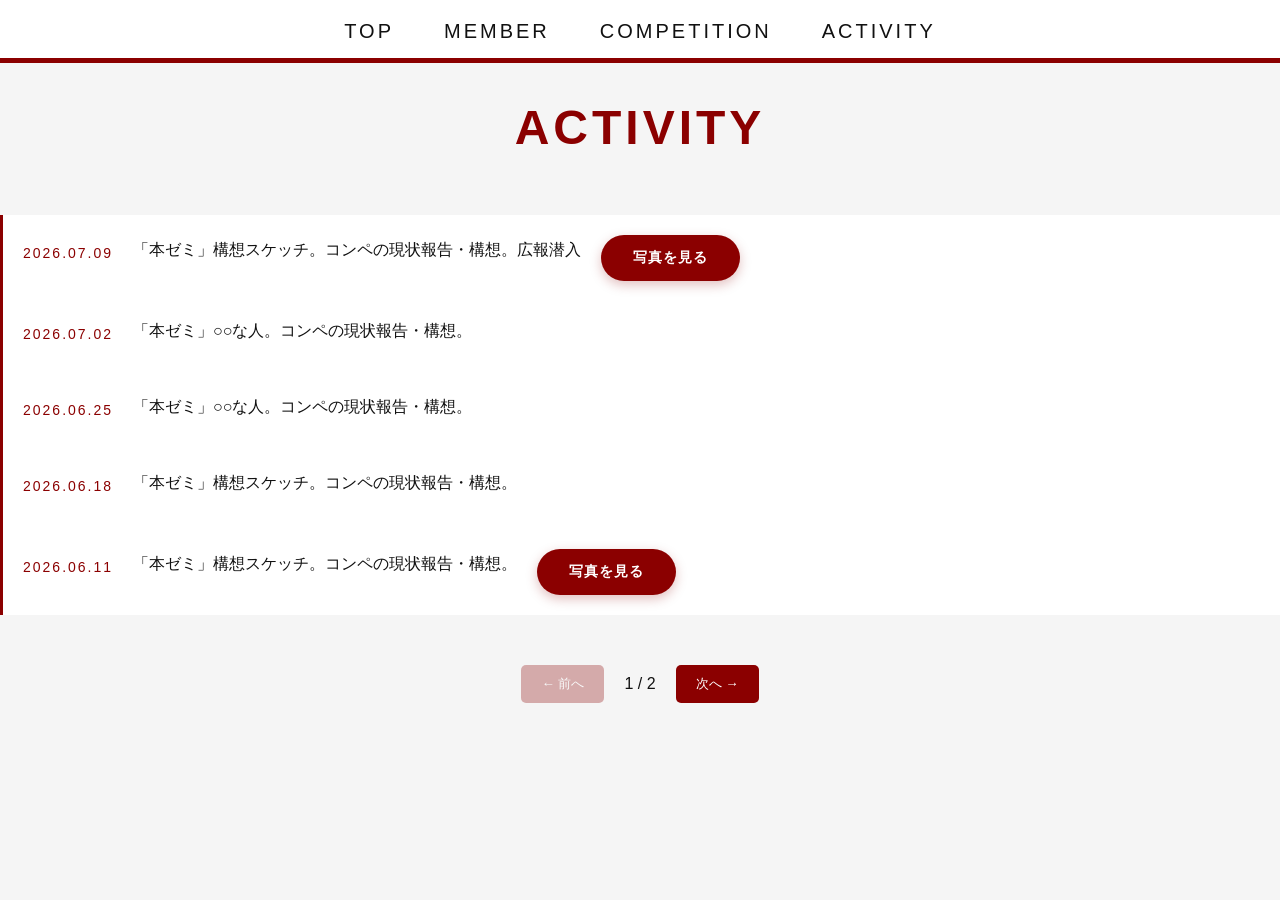
==== commit fa538903: "a" ====
--- a/activity.html
+++ b/activity.html
@@ -12,7 +12,7 @@
 
   <a href="index.html">TOP</a>
   <a href="member.html">MEMBER</a>
-  <a href="works.html">WORKS</a>
+  <a href="works.html">COMPETITION</a>
   <a href="activity.html">ACTIVITY</a>
 
 </nav>
--- a/style.css
+++ b/style.css
@@ -51,19 +51,6 @@
   border:3px solid #8b0000;
 }
 
-.qr span{
-
-  display:block;
-
-  margin-top:10px;
-
-  letter-spacing:2px;
-
-  color:#8b0000;
-
-  font-size:13px;
-}
-
 /* スライドエリア */
 .slide-section {
   padding: 80px 20px;
@@ -404,8 +391,10 @@
 /* 画像 */
 .work-item img {
   width: 100%;
-  height: 220px;
-  object-fit: cover;
+  height: auto;
+  aspect-ratio: 297 / 210;
+  object-fit: contain;
+  background: white;
   display: block;
 
   filter: grayscale(20%) contrast(1.05);
@@ -1439,14 +1428,17 @@
 .qr span{
 
   display:block;
-
   margin-top:10px;
-
   color:#8b0000;
-
   letter-spacing:2px;
-
-  font-size:13px;
+  font-size:25px;
+}
+
+.qr-note{
+  display:block;
+  margin-top:4px;
+  color:#8b0000;
+  font-size:11px;
 }
 
 .work-item{
@@ -1632,6 +1624,12 @@
   border:1px solid #333333;
 }
 
+.secret-page .work-item img{
+  height:auto;
+  aspect-ratio: 210 / 297;
+  object-fit: cover;
+}
+
 .secret-page .work-text h3{
 
   color:#eaeaea;
@@ -2303,4 +2301,103 @@
     margin-top:10px;
     text-align:center;
   }
-}+}
+
+/* ===================== */
+/* GUIDE（新規ゼミ生向け案内） */
+/* ===================== */
+
+.guide {
+  padding: 120px 20px;
+  max-width: 1200px;
+  margin: auto;
+}
+
+.guide h1 {
+  font-size: 48px;
+  letter-spacing: 3px;
+  color: #8b0000;
+  text-align: center;
+  margin-bottom: 60px;
+}
+
+.guide-container {
+  display: grid;
+  grid-template-columns: 1fr 1fr;
+  gap: 50px;
+  align-items: start;
+}
+
+.guide-container h2 {
+  color: #8b0000;
+  font-size: 20px;
+  letter-spacing: 2px;
+  border-left: 3px solid #8b0000;
+  padding-left: 10px;
+  margin-bottom: 20px;
+}
+
+.guide-contact p {
+  color: #333333;
+  line-height: 2;
+}
+
+.guide-schedule img {
+  width: 100%;
+  border: 1px solid #dddddd;
+}
+
+/* スマホ用 */
+@media screen and (max-width: 768px) {
+  .guide-container {
+    grid-template-columns: 1fr;
+  }
+}
+
+.qr a {
+  text-decoration: none;
+  color: inherit;
+  display: block;
+}
+
+.qr .qr-note{
+  display:block;
+  margin-top:4px;
+  color:#8b0000;
+  font-size:11px;
+}
+
+.youtube{
+  margin-top:20px;
+  padding:20px;
+  text-align:center;
+}
+
+.youtube img{
+  width:160px;
+  border-radius:50%;
+  border:3px solid #8b0000;
+  display:block;
+  margin:auto;
+}
+
+.youtube span{
+  display:block;
+  margin-top:10px;
+  color:#8b0000;
+  letter-spacing:2px;
+  font-size:16px;
+}
+
+.youtube .youtube-note{
+  display:block;
+  margin-top:4px;
+  color:#8b0000;
+  font-size:11px;
+}
+
+.youtube a{
+  text-decoration:none;
+  color:inherit;
+  display:block;
+}
